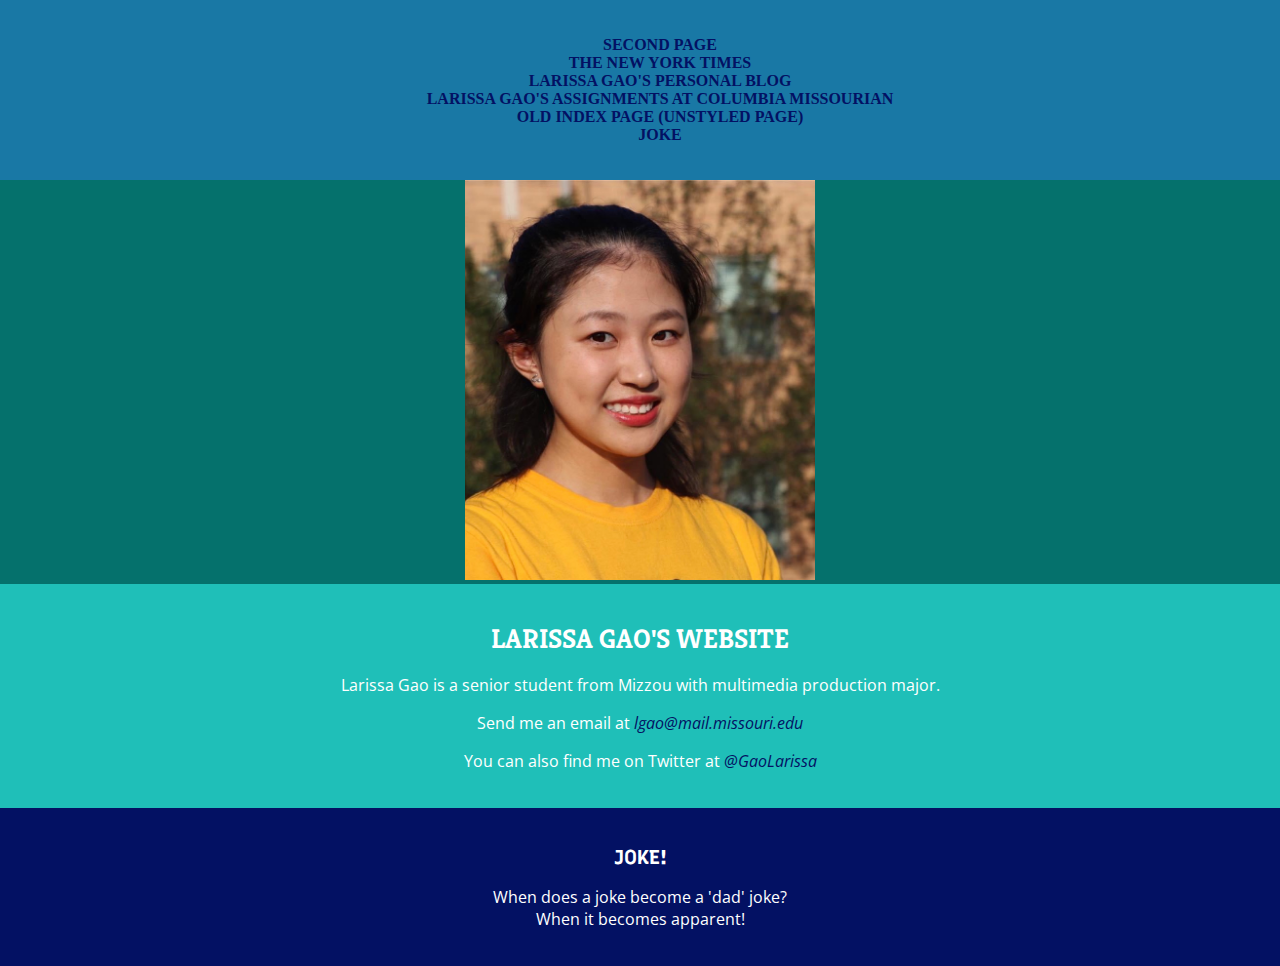
==== index.html @ 39d345df "00000" ====
<!DOCTYPE html>

<html lang="en">
  <head>
    <meta charset="utf-8">
    <meta name="description" content="Larissa Gao's website for J4502/7502.">
    <meta name="author" content="Larissa Gao">
    <meta name="keywords" content="Larissa Gao, J4502, J7502"/>
    <title>Larissa's J4502/7502 website</title>
    <link href="https://fonts.googleapis.com/css2?family=Kreon:wght@500&display=swap" rel="stylesheet">
    <link href="https://fonts.googleapis.com/css2?family=Open+Sans&display=swap" rel="stylesheet">
    <link href="https://fonts.googleapis.com/css2?family=Recursive:wght@700&display=swap" rel="stylesheet">
    <link rel="stylesheet" type="text/css" href="styles.css">
  </head>

  <body>
    <div id="navigation">
       <nav>
         <ul>
           <li><a href="second_page.html">Second page</a></li>
           <li><a href="https://www.nytimes.com/">The New York Times</a></li>
           <li><a href="https://www.larissagao.com">Larissa Gao's personal blog</a></li>
           <li><a href="https://www.columbiamissourian.com/users/profile/larissa%20gao/">Larissa Gao's assignments at Columbia Missourian</a></li>
           <li><a href="old_index.html">Old Index Page (unstyled page)</a></li>
           <li><a href="#joke">Joke</a></li>
         </ul>
       </nav>
    </div>
    <main>
      <a href="mailto:lgao@mail.missouri.edu">
        <img src="larissagao.jpeg" alt="Creative and passionate journalist Larissa Gao"/>
      </a>
     <section id="header">
       <h1>Larissa Gao's Website</h1>
       <p>Larissa Gao is a senior student from Mizzou with multimedia production major.</p>
       <p>Send me an email at <a href="mailto:lgao@mail.missouri.edu">lgao@mail.missouri.edu</a>
       <p>You can also find me on Twitter at <a href="https://twitter.com/GaoLarissa">@GaoLarissa</a>
     </section>
     <section id="joke">
        <h2>Joke!</h2>
        <p>When does a joke become a 'dad' joke?<br/>When it becomes apparent!</p>
     </section>
    </main>
  </body>
</html>
---- styles.css ----
body {
    background-color: #05716c;
    text-align: center;
    margin: 0px;
}

#header {
  width: 100%;
  background-color: #1fbfb8;
  padding-top: 20px;
  padding-bottom: 20px;
}


h1 {
    font-family: 'Kreon', serif;
    font-size: 27px;
    text-transform: uppercase;
    color: white;
}


p {
    font-family: 'Open Sans', sans-serif;
    color: white;
}

p a {
  text-decoration: none;
  font-style: italic;
  color: #031163;
}

p a:hover {
    background-color: #031163;
    opacity: 0.7;
    color: #1fbfb8;
}


img {
    border: none;
    width: 20%;
    min-width: 350px;
    max-width: 600px;
}

h2{
  font-family: 'Recursive', sans-serif;
  font-size: 20px;
  color: white;
  text-transform: uppercase;
}

ul {
    list-style-type: none;
    text-transform: uppercase;
}

ul a {
    text-decoration: none;
    font-weight: bold;
    color:#031163;
}

ul a:hover {
    background-color: #031163;
    font-weight: bold;
    color: #1978a5;
    opacity: 0.7;
}


#navigation {
  width: 100%;
  background-color: #1978a5;
  padding-top: 20px;
  padding-bottom: 20px;
  margin: 0px;
}
#joke {
  width: 100%;
  background-color: #031163;
  padding-top: 20px;
  padding-bottom: 20px;
  margin: 0px;
}

#joke p {
  font-family: 'Open Sans', sans-serif;
}
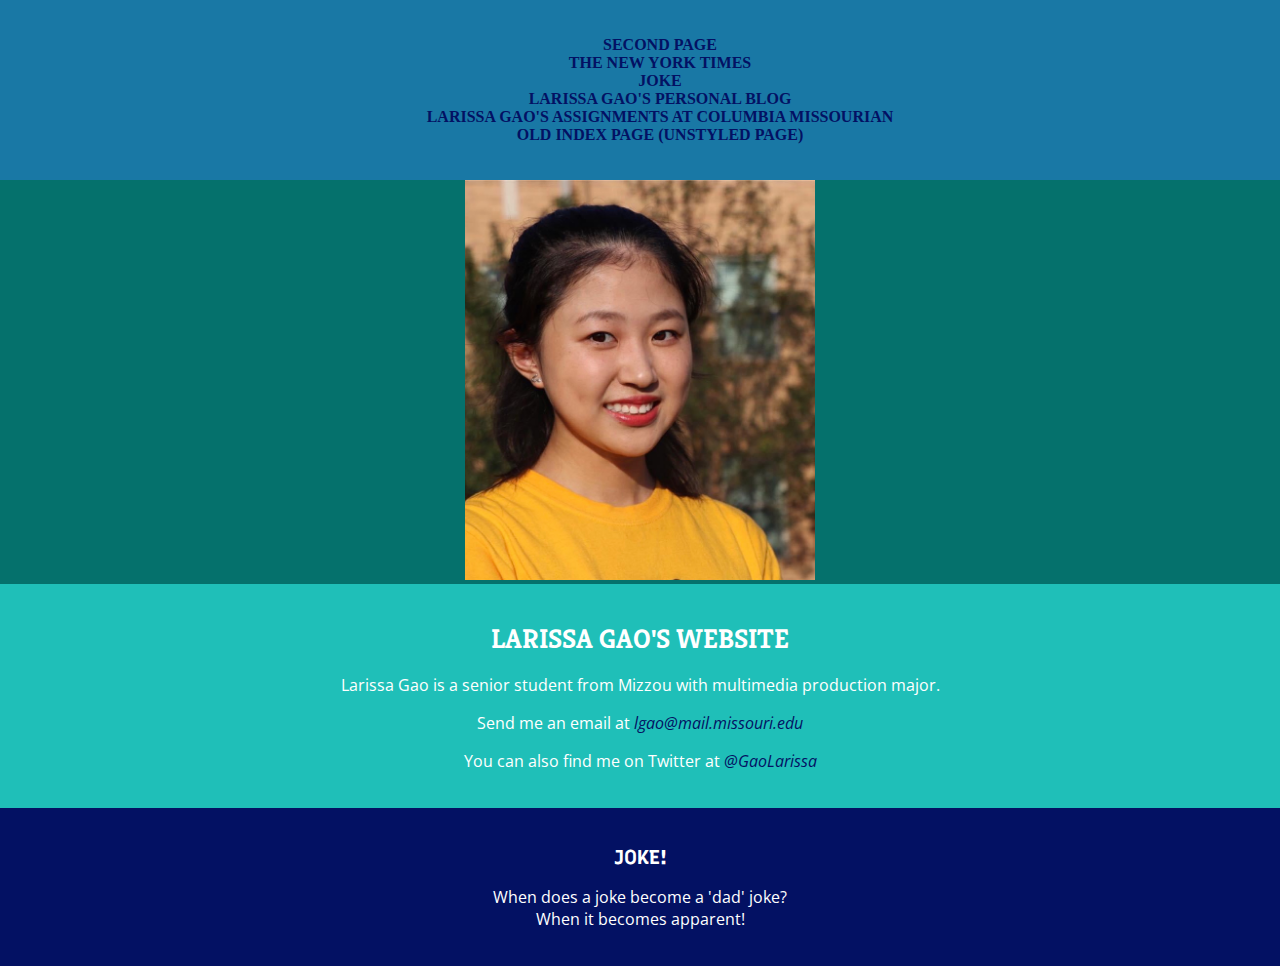
==== commit a8dbf4e8: "Update index.html" ====
--- a/index.html
+++ b/index.html
@@ -20,10 +20,10 @@
          <ul>
            <li><a href="second_page.html">Second page</a></li>
            <li><a href="https://www.nytimes.com/">The New York Times</a></li>
+           <li><a href="#joke">Joke</a></li>
            <li><a href="https://www.larissagao.com">Larissa Gao's personal blog</a></li>
            <li><a href="https://www.columbiamissourian.com/users/profile/larissa%20gao/">Larissa Gao's assignments at Columbia Missourian</a></li>
            <li><a href="old_index.html">Old Index Page (unstyled page)</a></li>
-           <li><a href="#joke">Joke</a></li>
          </ul>
        </nav>
     </div>
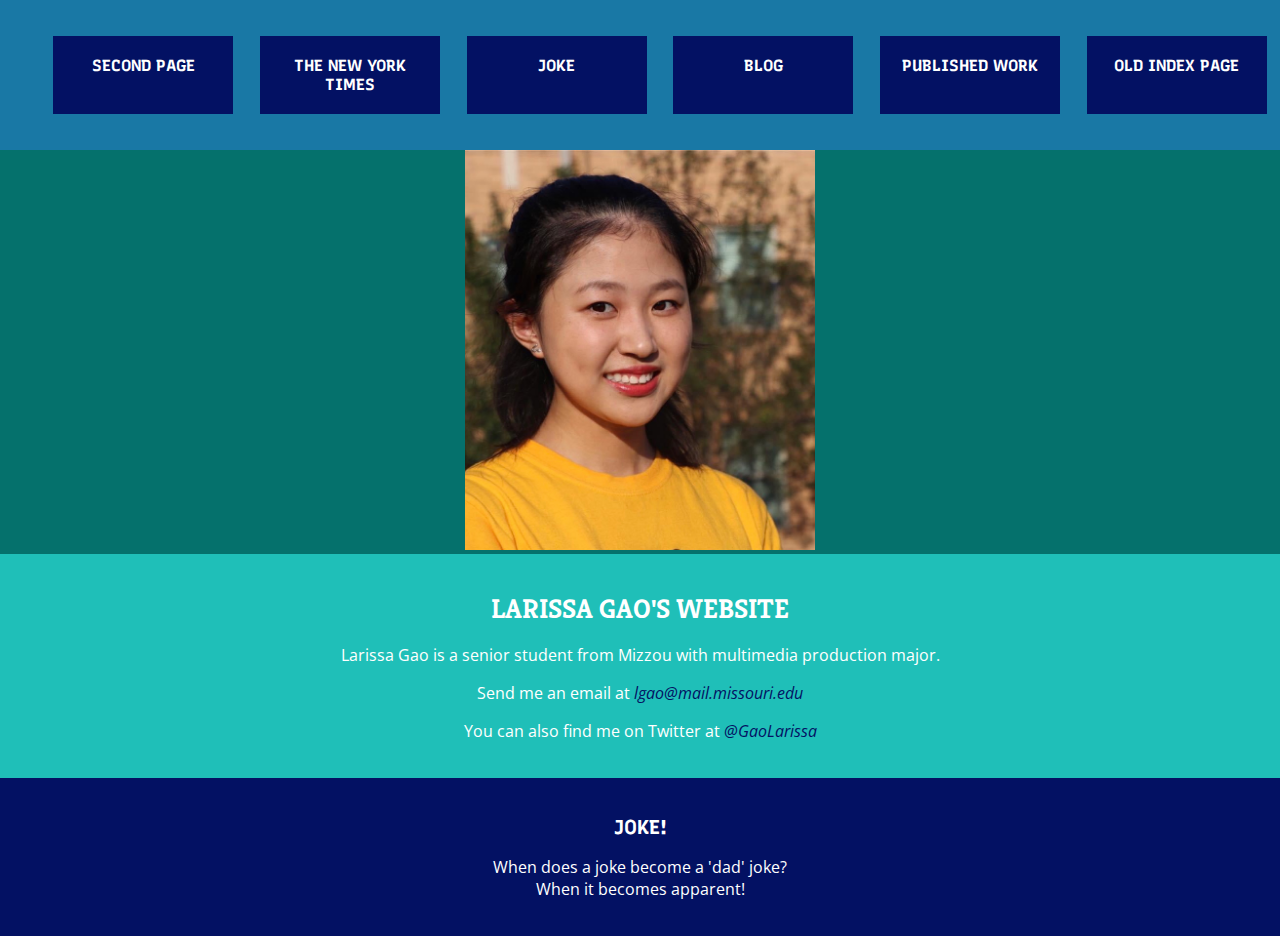
==== commit 6cd09b8a: "mm" ====
--- a/index.html
+++ b/index.html
@@ -18,12 +18,12 @@
     <div id="navigation">
        <nav>
          <ul>
-           <li><a href="second_page.html">Second page</a></li>
-           <li><a href="https://www.nytimes.com/">The New York Times</a></li>
-           <li><a href="#joke">Joke</a></li>
-           <li><a href="https://www.larissagao.com">Larissa Gao's personal blog</a></li>
-           <li><a href="https://www.columbiamissourian.com/users/profile/larissa%20gao/">Larissa Gao's assignments at Columbia Missourian</a></li>
-           <li><a href="old_index.html">Old Index Page (unstyled page)</a></li>
+           <div id="first"><li><a href="second_page.html">Second page</a></li></div>
+           <div id="second"><li><a href="https://www.nytimes.com/">The New York Times</a></li></div>
+           <div id="third"><li><a href="#joke">Joke</a></li></div>
+           <div id="forth"><li><a href="https://www.larissagao.com">Blog</a></li></div>
+           <div id="fifth"><li><a href="https://www.columbiamissourian.com/users/profile/larissa%20gao/">Published work</a></li></div>
+           <div id="sixth"><li><a href="old_index.html">Old Index Page</a></li></div>
          </ul>
        </nav>
     </div>
--- a/styles.css
+++ b/styles.css
@@ -55,18 +55,23 @@
 ul {
     list-style-type: none;
     text-transform: uppercase;
+    display: flex;
+    flex-direction:row;
+    flex-wrap: wrap;
+    justify-content: space-around;
 }
 
 ul a {
+    font-family: 'Recursive', sans-serif;
     text-decoration: none;
     font-weight: bold;
-    color:#031163;
+    color: white;
 }
 
 ul a:hover {
-    background-color: #031163;
+    background-color: white;
     font-weight: bold;
-    color: #1978a5;
+    color: #031163;
     opacity: 0.7;
 }
 
@@ -78,6 +83,50 @@
   padding-bottom: 20px;
   margin: 0px;
 }
+
+@media screen and (max-width: 400px) {
+  #navigation {
+    margin: 1.5em;
+  }
+}
+@media screen and (max-width: 700px) {
+  #navigation {
+    margin: 2em;
+  }
+}
+
+#first{
+  background-color: #031163;
+  width: 140px;
+  padding: 20px;
+}
+
+#second{
+  background-color: #031163;
+  width: 140px;
+  padding: 20px;
+}
+#third{
+  background-color: #031163;
+  width: 140px;
+  padding: 20px;
+}
+#forth{
+  background-color: #031163;
+  width: 140px;
+  padding: 20px;
+}
+#fifth{
+  background-color: #031163;
+  width: 140px;
+  padding: 20px;
+}
+#sixth{
+  background-color: #031163;
+  width: 140px;
+  padding: 20px;
+}
+
 #joke {
   width: 100%;
   background-color: #031163;
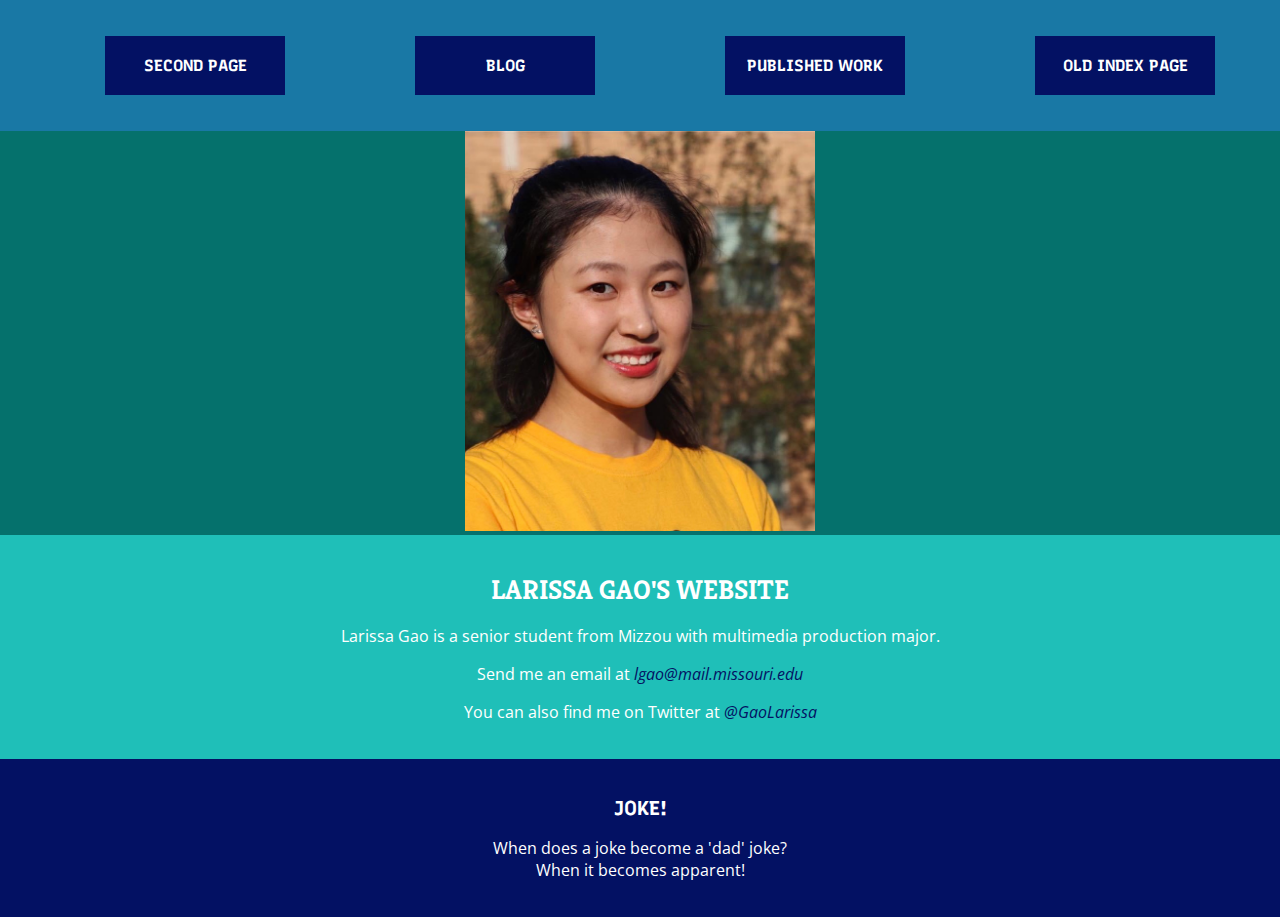
==== commit c8372744: "Update index.html" ====
--- a/index.html
+++ b/index.html
@@ -18,9 +18,7 @@
     <div id="navigation">
        <nav>
          <ul>
-           <div id="first"><li><a href="second_page.html">Second page</a></li></div>
-           <div id="second"><li><a href="https://www.nytimes.com/">The New York Times</a></li></div>
-           <div id="third"><li><a href="#joke">Joke</a></li></div>
+           <div id="first"><li><a href="https://j4502-fs20.github.io/Larissa-Gao-Final-Site/">Second page</a></li></div>
            <div id="forth"><li><a href="https://www.larissagao.com">Blog</a></li></div>
            <div id="fifth"><li><a href="https://www.columbiamissourian.com/users/profile/larissa%20gao/">Published work</a></li></div>
            <div id="sixth"><li><a href="old_index.html">Old Index Page</a></li></div>
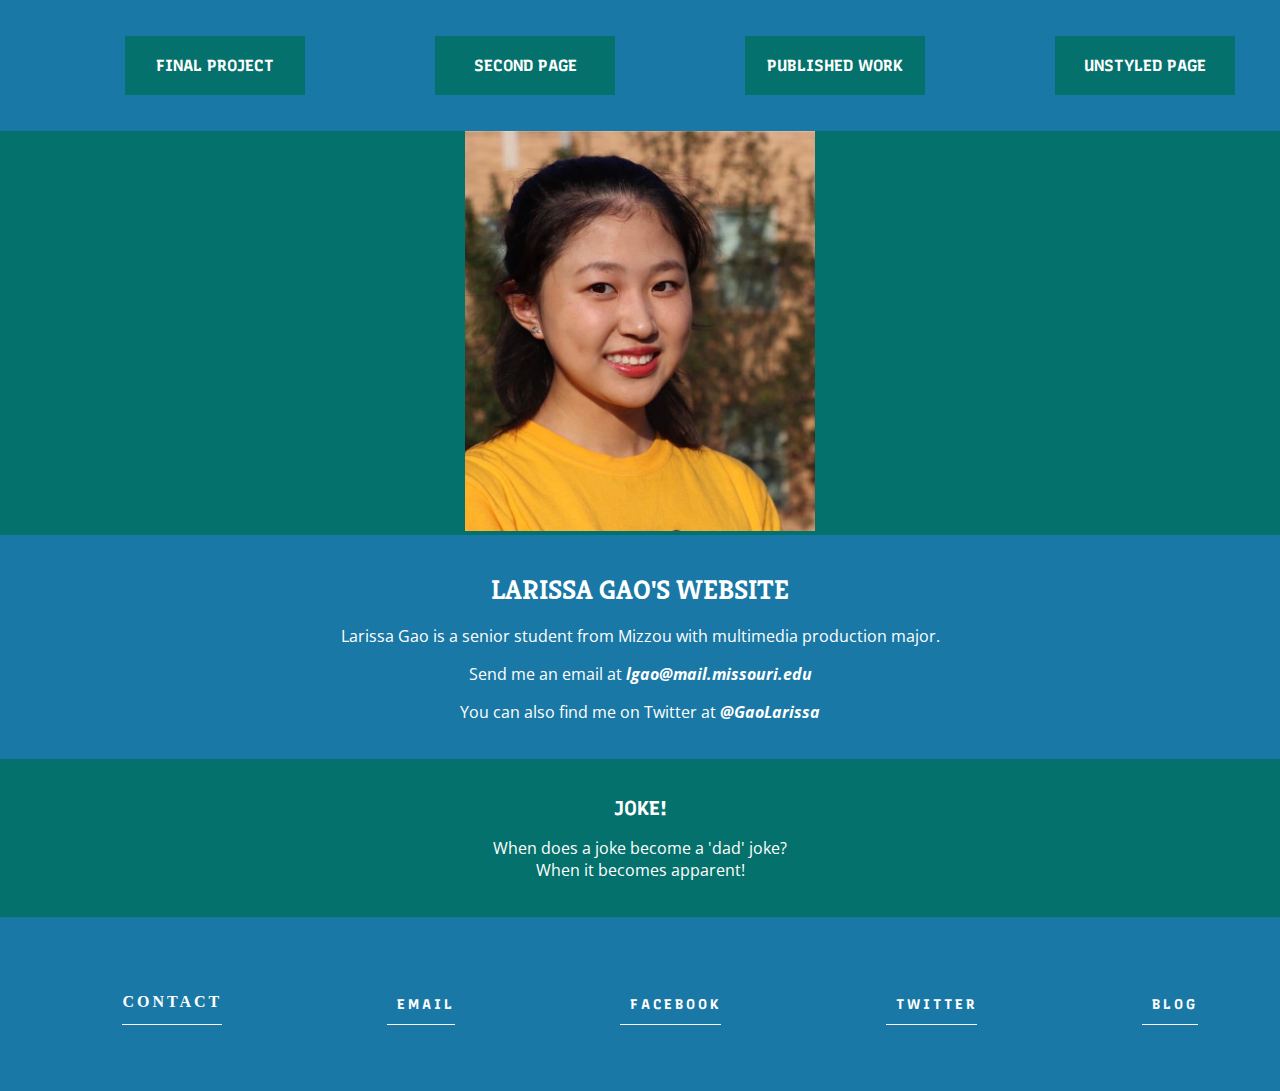
==== commit edd0d5d5: "mmm" ====
--- a/index.html
+++ b/index.html
@@ -18,11 +18,11 @@
     <div id="navigation">
        <nav>
          <ul>
-           <div id="first"><li><a href="https://j4502-fs20.github.io/Larissa-Gao-Final-Site/">Second page</a></li></div>
-           <div id="forth"><li><a href="https://www.larissagao.com">Blog</a></li></div>
-           <div id="fifth"><li><a href="https://www.columbiamissourian.com/users/profile/larissa%20gao/">Published work</a></li></div>
-           <div id="sixth"><li><a href="old_index.html">Old Index Page</a></li></div>
-         </ul>
+           <div id="first"><li><a href="https://j4502-fs20.github.io/Larissa-Gao-Final-Site/">Final Project</a></li></div>
+           <div id="second"><li><a href="second_page.html">Second page</a></li></div>
+           <div id="third"><li><a href="https://www.columbiamissourian.com/users/profile/larissa%20gao/">Published work</a></li></div>
+           <div id="forth"><li><a href="old_index.html">Unstyled page</a></li></div>
+        </ul>
        </nav>
     </div>
     <main>
@@ -40,5 +40,31 @@
         <p>When does a joke become a 'dad' joke?<br/>When it becomes apparent!</p>
      </section>
     </main>
+
+    <footer>
+ <div class="container">
+   <div class="row">
+            <div class="col-md-4 col-sm-6 col-xs-12">
+              <ul   class="address">
+                    <li>Contact</li>
+                    <li>
+                       <i class="fa fa-envelope" aria-hidden="true"></i> <a href="mailto:lgao@mail.missouri.edu">Email</a>
+                    </li>
+                    <li>
+                       <i class="fa fa-envelope" aria-hidden="true"></i> <a href="https://www.facebook.com/mingyue.gao.148">Facebook</a>
+                    </li>
+                    <li>
+                       <i class="fa fa-envelope" aria-hidden="true"></i> <a href="https://twitter.com/GaoLarissa">Twitter</a>
+                    </li>
+                    <li>
+                       <i class="fa fa-envelope" aria-hidden="true"></i> <a href="https://larissagao.com/">Blog</a>
+                    </li>
+               </ul>
+           </div>
+
+
+       </div>
+    </div>
+</footer>
   </body>
 </html>
--- a/styles.css
+++ b/styles.css
@@ -6,7 +6,7 @@
 
 #header {
   width: 100%;
-  background-color: #1fbfb8;
+  background-color: #1978a5;
   padding-top: 20px;
   padding-bottom: 20px;
 }
@@ -28,13 +28,14 @@
 p a {
   text-decoration: none;
   font-style: italic;
-  color: #031163;
+  color: white;
+  font-weight: bold;
 }
 
 p a:hover {
-    background-color: #031163;
+    background-color: white;
     opacity: 0.7;
-    color: #1fbfb8;
+    color: #1978a5;
 }
 
 
@@ -71,7 +72,7 @@
 ul a:hover {
     background-color: white;
     font-weight: bold;
-    color: #031163;
+    color: #05716c;
     opacity: 0.7;
 }
 
@@ -79,8 +80,7 @@
 #navigation {
   width: 100%;
   background-color: #1978a5;
-  padding-top: 20px;
-  padding-bottom: 20px;
+  padding: 20px;
   margin: 0px;
 }
 
@@ -96,40 +96,29 @@
 }
 
 #first{
-  background-color: #031163;
+  background-color: #05716c;
   width: 140px;
   padding: 20px;
 }
 
 #second{
-  background-color: #031163;
+  background-color: #05716c;
   width: 140px;
   padding: 20px;
 }
 #third{
-  background-color: #031163;
+  background-color: #05716c;
   width: 140px;
   padding: 20px;
 }
 #forth{
-  background-color: #031163;
-  width: 140px;
-  padding: 20px;
-}
-#fifth{
-  background-color: #031163;
-  width: 140px;
-  padding: 20px;
-}
-#sixth{
-  background-color: #031163;
+  background-color: #05716c;
   width: 140px;
   padding: 20px;
 }
 
 #joke {
   width: 100%;
-  background-color: #031163;
   padding-top: 20px;
   padding-bottom: 20px;
   margin: 0px;
@@ -138,3 +127,86 @@
 #joke p {
   font-family: 'Open Sans', sans-serif;
 }
+
+
+
+
+/* Here is the second page */
+/* Style inputs with type="text", select elements and textareas */
+input[type=text], select, textarea {
+  width: 100%; /* Full width */
+  padding: 12px; /* Some padding */
+  border: 1px solid #ccc; /* Gray border */
+  border-radius: 4px; /* Rounded borders */
+  box-sizing: border-box; /* Make sure that padding and width stays in place */
+  margin-top: 6px; /* Add a top margin */
+  margin-bottom: 16px; /* Bottom margin */
+  resize: vertical /* Allow the user to vertically resize the textarea (not horizontally) */
+}
+
+/* Style the submit button with a specific background color etc */
+input[type=submit] {
+  background-color: #4CAF50;
+  color: white;
+  padding: 12px 20px;
+  border: none;
+  border-radius: 4px;
+  cursor: pointer;
+}
+
+/* When moving the mouse over the submit button, add a darker green color */
+input[type=submit]:hover {
+  background-color: #45a049;
+}
+
+/* Add a background color and some padding around the form */
+#container {
+  border-radius: 5px;
+  background-color: #f2f2f2;
+  padding: 20px;
+}
+
+
+/*footer*/
+
+footer{
+     background-color: #1978a5;
+     padding:30px 0px;
+}
+
+.address li , .menu li{
+   color: #FFF;
+   font-weight: bold;
+   border-bottom: 1px solid #FFF;
+   padding:10px 0px;
+   display: block;
+   text-transform: uppercase;
+   font-size: 16px;
+   letter-spacing: 3px;
+}
+
+.address li a , .menu li a{
+    color:#FFF;
+    letter-spacing: 3px;
+    text-decoration:none;
+    font-size:14px;
+}
+
+.address li, .menu li{
+    margin:20px 0px;
+    list-style: none;
+}
+
+.address li a:hover , .menu li a:hover{
+    color: #1978a5;
+    -webkit-transition: all 1s ease-in-out;
+    -moz-transition: all 1s ease-in-out;
+    -o-transition: all 1s ease-in-out;
+    transition: all 1s ease-in-out;
+}
+
+.address .fa{
+    color: #1978a5;
+    margin-right: 10px;
+    font-size:18px;
+}
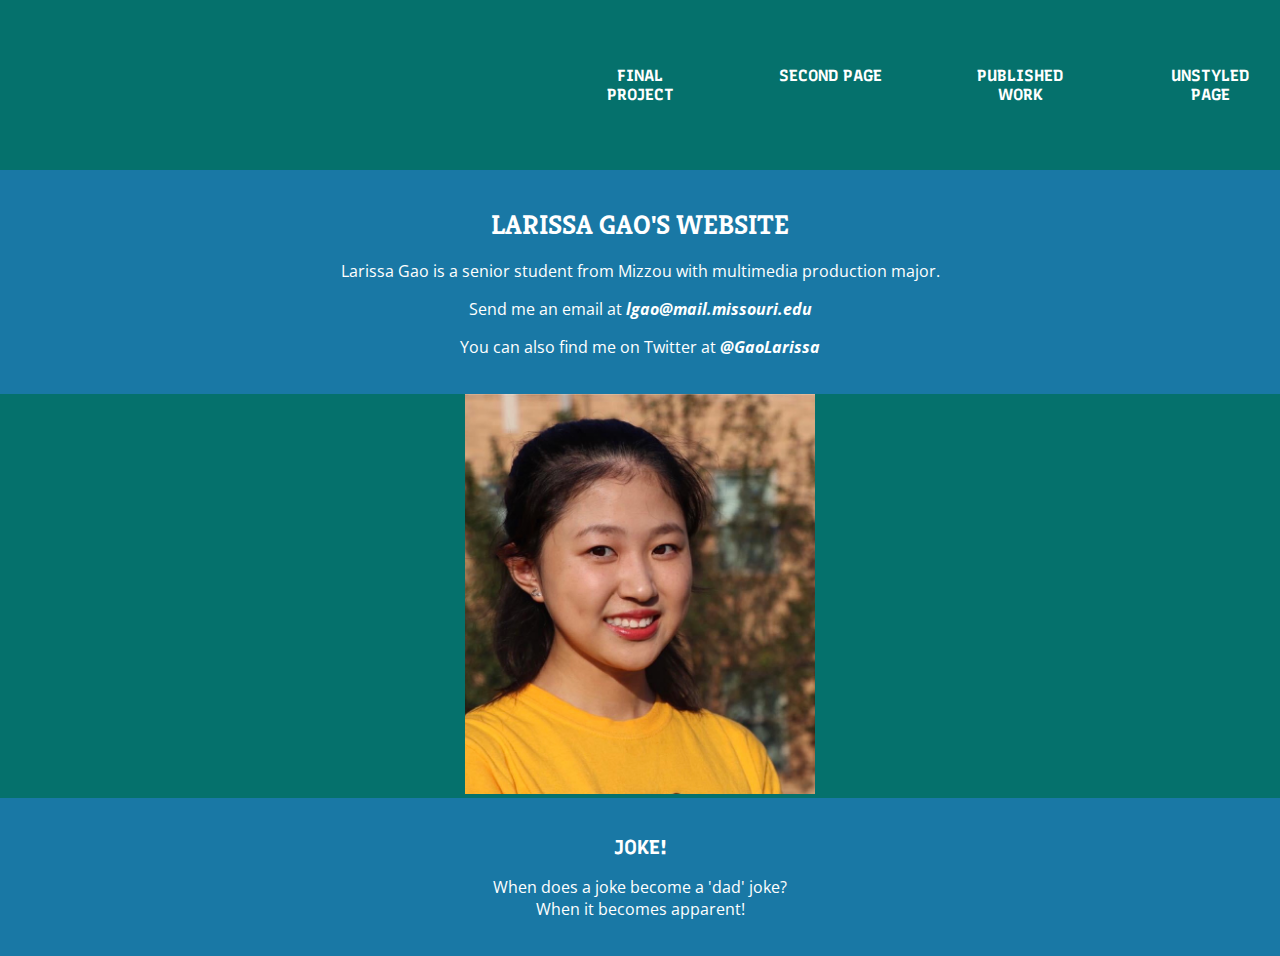
==== commit 545d1f72: "mobile" ====
--- a/index.html
+++ b/index.html
@@ -17,7 +17,7 @@
   <body>
     <div id="navigation">
        <nav>
-         <ul>
+         <ul class="nav">
            <div id="first"><li><a href="https://j4502-fs20.github.io/Larissa-Gao-Final-Site/">Final Project</a></li></div>
            <div id="second"><li><a href="second_page.html">Second page</a></li></div>
            <div id="third"><li><a href="https://www.columbiamissourian.com/users/profile/larissa%20gao/">Published work</a></li></div>
@@ -26,45 +26,20 @@
        </nav>
     </div>
     <main>
-      <a href="mailto:lgao@mail.missouri.edu">
-        <img src="larissagao.jpeg" alt="Creative and passionate journalist Larissa Gao"/>
-      </a>
      <section id="header">
        <h1>Larissa Gao's Website</h1>
        <p>Larissa Gao is a senior student from Mizzou with multimedia production major.</p>
        <p>Send me an email at <a href="mailto:lgao@mail.missouri.edu">lgao@mail.missouri.edu</a>
        <p>You can also find me on Twitter at <a href="https://twitter.com/GaoLarissa">@GaoLarissa</a>
      </section>
+     <a href="mailto:lgao@mail.missouri.edu">
+       <img src="larissagao.jpeg" alt="Creative and passionate journalist Larissa Gao"/>
+     </a>
      <section id="joke">
         <h2>Joke!</h2>
         <p>When does a joke become a 'dad' joke?<br/>When it becomes apparent!</p>
      </section>
     </main>
 
-    <footer>
- <div class="container">
-   <div class="row">
-            <div class="col-md-4 col-sm-6 col-xs-12">
-              <ul   class="address">
-                    <li>Contact</li>
-                    <li>
-                       <i class="fa fa-envelope" aria-hidden="true"></i> <a href="mailto:lgao@mail.missouri.edu">Email</a>
-                    </li>
-                    <li>
-                       <i class="fa fa-envelope" aria-hidden="true"></i> <a href="https://www.facebook.com/mingyue.gao.148">Facebook</a>
-                    </li>
-                    <li>
-                       <i class="fa fa-envelope" aria-hidden="true"></i> <a href="https://twitter.com/GaoLarissa">Twitter</a>
-                    </li>
-                    <li>
-                       <i class="fa fa-envelope" aria-hidden="true"></i> <a href="https://larissagao.com/">Blog</a>
-                    </li>
-               </ul>
-           </div>
-
-
-       </div>
-    </div>
-</footer>
   </body>
 </html>
--- a/styles.css
+++ b/styles.css
@@ -53,45 +53,57 @@
   text-transform: uppercase;
 }
 
-ul {
-    list-style-type: none;
-    text-transform: uppercase;
-    display: flex;
-    flex-direction:row;
-    flex-wrap: wrap;
-    justify-content: space-around;
+
+.nav {
+  display: flex;
+  flex-flow: row wrap;
+  justify-content: flex-end;
+  list-style: none;
+  list-style-type: none;
+  text-transform: uppercase;
+  width: 100%;
+  background-color: #05716c;
+  padding: 20px;
+  margin: 5px;
 }
 
-ul a {
-    font-family: 'Recursive', sans-serif;
-    text-decoration: none;
-    font-weight: bold;
-    color: white;
+.nav a {
+  text-decoration: none;
+  display: block;
+  padding: 1em;
+  color: white;
+  font-family: 'Recursive', sans-serif;
+  font-weight: bold;
+  color: white;
 }
 
-ul a:hover {
-    background-color: white;
-    font-weight: bold;
-    color: #05716c;
-    opacity: 0.7;
+.nav a:hover {
+  opacity: 0.7;
+  background-color: white;
+  font-weight: bold;
+  color: #05716c;
+  opacity: 0.7;
 }
 
-
-#navigation {
-  width: 100%;
-  background-color: #1978a5;
-  padding: 20px;
-  margin: 0px;
+@media all and (max-width: 800px) {
+  .nav {
+    justify-content: space-around;
+  }
 }
 
-@media screen and (max-width: 400px) {
-  #navigation {
-    margin: 1.5em;
+@media all and (max-width: 600px) {
+  .nav {
+    flex-flow: column wrap;
+    padding: 0;
   }
-}
-@media screen and (max-width: 700px) {
-  #navigation {
-    margin: 2em;
+  .nav a {
+    text-align: center;
+    padding: 10px;
+    border-top: 1px solid rgba(255, 255, 255,0.3);
+    border-bottom: 1px solid rgba(0, 0, 0, 0.1);
+  }
+  .nav li:last-of-type a {
+    border-bottom: none;
   }
 }
 
@@ -99,27 +111,32 @@
   background-color: #05716c;
   width: 140px;
   padding: 20px;
+  margin: 5px;
 }
 
 #second{
   background-color: #05716c;
   width: 140px;
   padding: 20px;
+  margin: 5px;
 }
 #third{
   background-color: #05716c;
   width: 140px;
   padding: 20px;
+    margin: 5px;
 }
 #forth{
   background-color: #05716c;
   width: 140px;
   padding: 20px;
+    margin: 5px;
 }
 
 #joke {
   width: 100%;
   padding-top: 20px;
+  background-color: #1978a5;
   padding-bottom: 20px;
   margin: 0px;
 }
@@ -127,86 +144,3 @@
 #joke p {
   font-family: 'Open Sans', sans-serif;
 }
-
-
-
-
-/* Here is the second page */
-/* Style inputs with type="text", select elements and textareas */
-input[type=text], select, textarea {
-  width: 100%; /* Full width */
-  padding: 12px; /* Some padding */
-  border: 1px solid #ccc; /* Gray border */
-  border-radius: 4px; /* Rounded borders */
-  box-sizing: border-box; /* Make sure that padding and width stays in place */
-  margin-top: 6px; /* Add a top margin */
-  margin-bottom: 16px; /* Bottom margin */
-  resize: vertical /* Allow the user to vertically resize the textarea (not horizontally) */
-}
-
-/* Style the submit button with a specific background color etc */
-input[type=submit] {
-  background-color: #4CAF50;
-  color: white;
-  padding: 12px 20px;
-  border: none;
-  border-radius: 4px;
-  cursor: pointer;
-}
-
-/* When moving the mouse over the submit button, add a darker green color */
-input[type=submit]:hover {
-  background-color: #45a049;
-}
-
-/* Add a background color and some padding around the form */
-#container {
-  border-radius: 5px;
-  background-color: #f2f2f2;
-  padding: 20px;
-}
-
-
-/*footer*/
-
-footer{
-     background-color: #1978a5;
-     padding:30px 0px;
-}
-
-.address li , .menu li{
-   color: #FFF;
-   font-weight: bold;
-   border-bottom: 1px solid #FFF;
-   padding:10px 0px;
-   display: block;
-   text-transform: uppercase;
-   font-size: 16px;
-   letter-spacing: 3px;
-}
-
-.address li a , .menu li a{
-    color:#FFF;
-    letter-spacing: 3px;
-    text-decoration:none;
-    font-size:14px;
-}
-
-.address li, .menu li{
-    margin:20px 0px;
-    list-style: none;
-}
-
-.address li a:hover , .menu li a:hover{
-    color: #1978a5;
-    -webkit-transition: all 1s ease-in-out;
-    -moz-transition: all 1s ease-in-out;
-    -o-transition: all 1s ease-in-out;
-    transition: all 1s ease-in-out;
-}
-
-.address .fa{
-    color: #1978a5;
-    margin-right: 10px;
-    font-size:18px;
-}
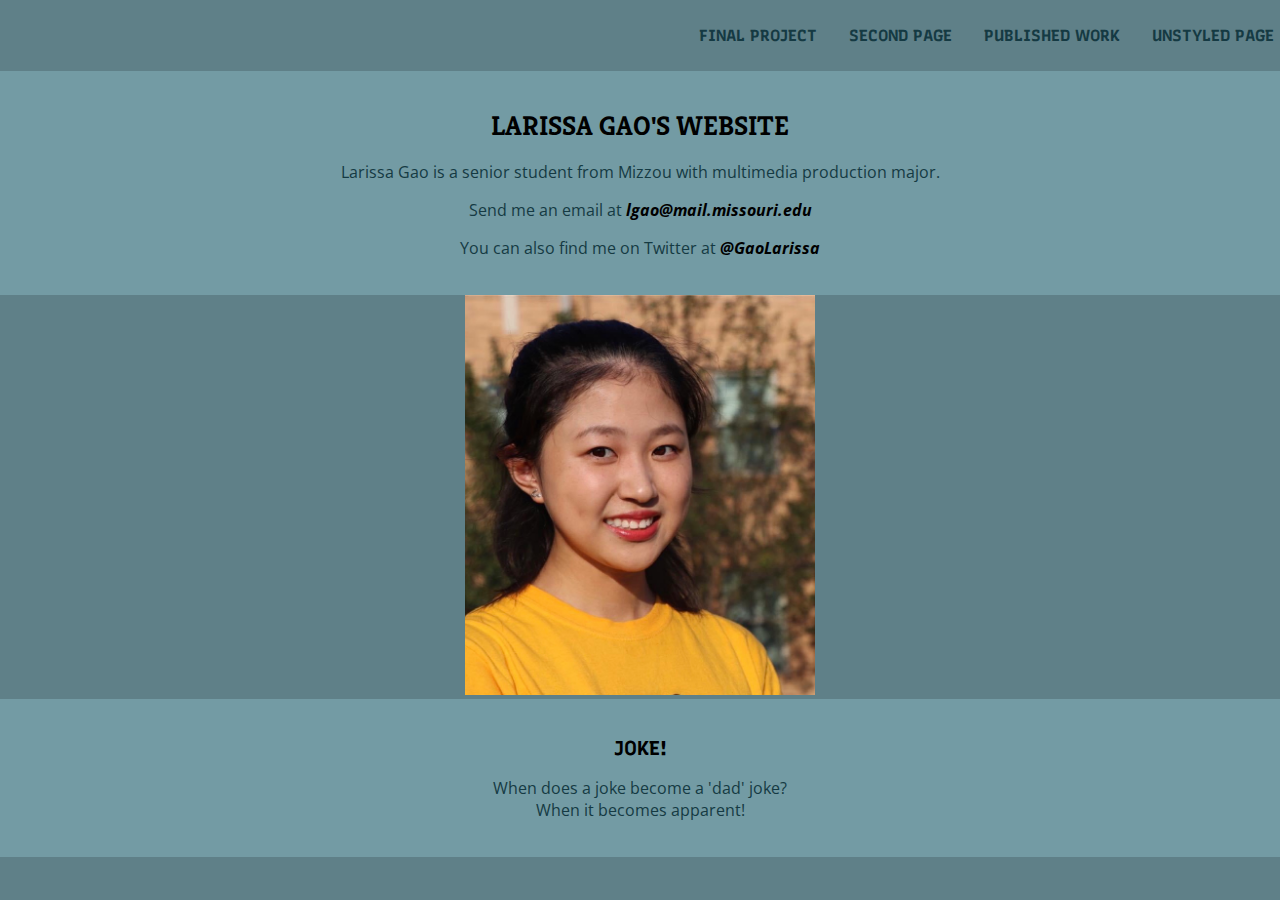
==== commit 6b8d4d97: "mmm" ====
--- a/index.html
+++ b/index.html
@@ -18,10 +18,10 @@
     <div id="navigation">
        <nav>
          <ul class="nav">
-           <div id="first"><li><a href="https://j4502-fs20.github.io/Larissa-Gao-Final-Site/">Final Project</a></li></div>
-           <div id="second"><li><a href="second_page.html">Second page</a></li></div>
-           <div id="third"><li><a href="https://www.columbiamissourian.com/users/profile/larissa%20gao/">Published work</a></li></div>
-           <div id="forth"><li><a href="old_index.html">Unstyled page</a></li></div>
+           <li><a href="https://j4502-fs20.github.io/Larissa-Gao-Final-Site/">Final Project</a></li>
+           <li><a href="second_page.html">Second page</a></li>
+           <li><a href="https://www.columbiamissourian.com/users/profile/larissa%20gao/">Published work</a></li>
+           <li><a href="old_index.html">Unstyled page</a></li>
         </ul>
        </nav>
     </div>
--- a/styles.css
+++ b/styles.css
@@ -1,12 +1,12 @@
 body {
-    background-color: #05716c;
+    background-color: #5F8088;
     text-align: center;
     margin: 0px;
 }
 
 #header {
   width: 100%;
-  background-color: #1978a5;
+  background-color: #739BA4;
   padding-top: 20px;
   padding-bottom: 20px;
 }
@@ -16,26 +16,26 @@
     font-family: 'Kreon', serif;
     font-size: 27px;
     text-transform: uppercase;
-    color: white;
+    color: black;
 }
 
 
 p {
     font-family: 'Open Sans', sans-serif;
-    color: white;
+    color: #153A43;
 }
 
 p a {
   text-decoration: none;
   font-style: italic;
-  color: white;
+  color: black;
   font-weight: bold;
 }
 
 p a:hover {
     background-color: white;
     opacity: 0.7;
-    color: #1978a5;
+    color: #153A43;
 }
 
 
@@ -49,7 +49,7 @@
 h2{
   font-family: 'Recursive', sans-serif;
   font-size: 20px;
-  color: white;
+  color: black;
   text-transform: uppercase;
 }
 
@@ -62,8 +62,8 @@
   list-style-type: none;
   text-transform: uppercase;
   width: 100%;
-  background-color: #05716c;
-  padding: 20px;
+  background-color: #5F8088;
+  padding: 5px;
   margin: 5px;
 }
 
@@ -71,27 +71,39 @@
   text-decoration: none;
   display: block;
   padding: 1em;
-  color: white;
+  color: #153A43;
   font-family: 'Recursive', sans-serif;
   font-weight: bold;
-  color: white;
 }
 
 .nav a:hover {
   opacity: 0.7;
   background-color: white;
   font-weight: bold;
-  color: #05716c;
+  color: #153A43;
   opacity: 0.7;
 }
 
-@media all and (max-width: 800px) {
+
+#joke {
+  width: 100%;
+  padding-top: 20px;
+  background-color: #739BA4;
+  padding-bottom: 20px;
+  margin: 0px;
+}
+
+#joke p {
+  font-family: 'Open Sans', sans-serif;
+}
+
+@media screen and (max-width: 800px) {
   .nav {
     justify-content: space-around;
   }
 }
 
-@media all and (max-width: 600px) {
+@media screen and (max-width: 600px) {
   .nav {
     flex-flow: column wrap;
     padding: 0;
@@ -107,40 +119,41 @@
   }
 }
 
-#first{
-  background-color: #05716c;
-  width: 140px;
-  padding: 20px;
-  margin: 5px;
+
+#hobbies {
+  background-color: #8FACB3;
+  padding-left: 20px;
+  padding-top: 10px;
+  padding-bottom: 10px;
+  max-width: 800px;
+  margin: auto;
 }
 
-#second{
-  background-color: #05716c;
-  width: 140px;
-  padding: 20px;
-  margin: 5px;
-}
-#third{
-  background-color: #05716c;
-  width: 140px;
-  padding: 20px;
-    margin: 5px;
-}
-#forth{
-  background-color: #05716c;
-  width: 140px;
-  padding: 20px;
-    margin: 5px;
+#music {
+  background-color: #739BA4;
+  padding-left: 20px;
+  padding-top: 10px;
+  padding-bottom: 10px;
+  max-width: 800px;
+  margin: auto;
 }
 
-#joke {
-  width: 100%;
-  padding-top: 20px;
-  background-color: #1978a5;
-  padding-bottom: 20px;
-  margin: 0px;
+#hobbies ul{
+  list-style-type: none;
+  text-align: center;
+  font-family: 'Recursive', sans-serif;
+  font-size: 18px;
+  padding-left: 0px;
+  display: flex;
+  flex-direction: column;
 }
 
-#joke p {
-  font-family: 'Open Sans', sans-serif;
+#music ul{
+  list-style-type: none;
+  text-align: center;
+  font-family: 'Recursive', sans-serif;
+  font-size: 18px;
+  padding-left: 0px;
+  display: flex;
+  flex-direction: column;
 }
